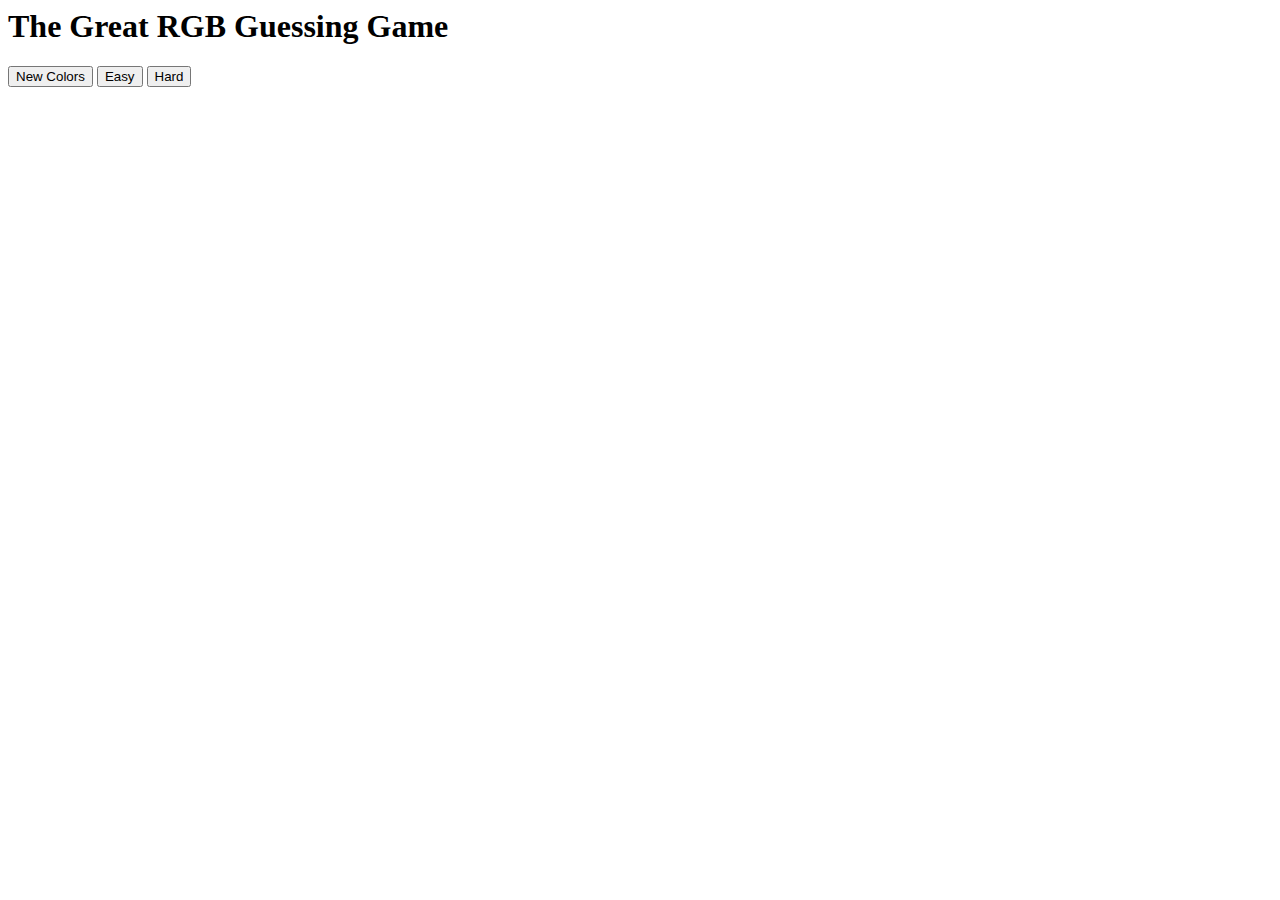
==== Color Guesser/index.html @ 83e06589 "first commit" ====
<html>
<head>
	<title>Color Game</title>
	<link rel="stylesheet" type="text/css" href="style.css">
	<link href='https://fonts.googleapis.com/css?family=Raleway:300' rel='stylesheet' type='text/css'>	

</head>
<body>
	<h1>The Great <span id="color-display">RGB</span> Guessing Game</h1>
	<div id ="stripe">
		<button id="reset">New Colors</button>
		<span id="message"></span>
		<button class="mode">Easy</button>
		<button class="mode selected">Hard</button>
	</div>
	<div id="container">
		<div class="square"></div>
		<div class="square"></div>
		<div class="square"></div>
		<div class="square"></div>
		<div class="square"></div>
		<div class="square"></div>
	</div>

	<script type="text/javascript" src="script.js"></script>
<!-- 	<script type="text/javascript" src="colorGame.js"></script>
 --></body>
</html>
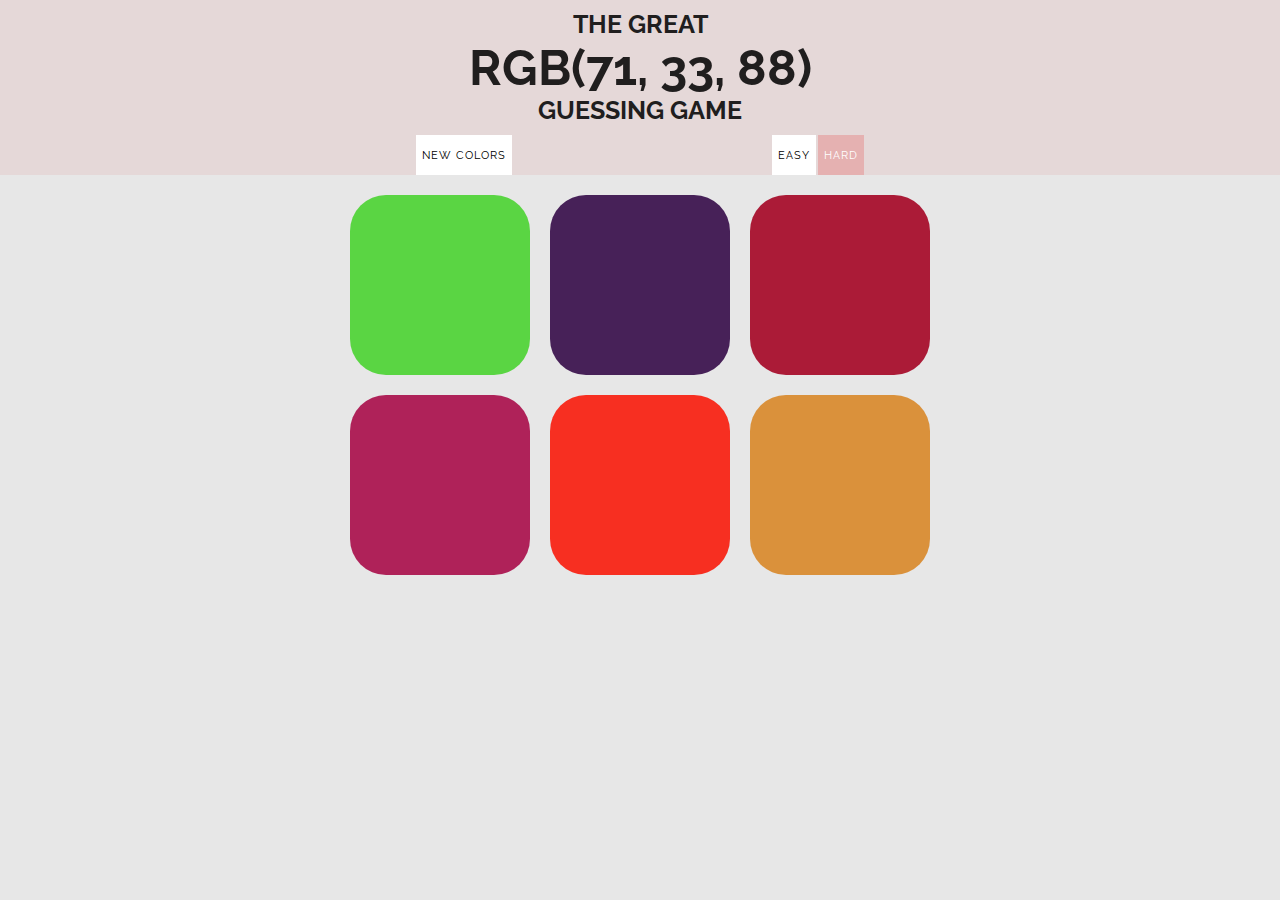
==== commit 4d2ab942: "committing various changes to scripts / css" ====
--- a/Color Guesser/index.html
+++ b/Color Guesser/index.html
@@ -1,7 +1,7 @@
 <html>
 <head>
 	<title>Color Game</title>
-	<link rel="stylesheet" type="text/css" href="style.css">
+	<link rel="stylesheet" type="text/css" href="./colorguess.css">
 	<link href='https://fonts.googleapis.com/css?family=Raleway:300' rel='stylesheet' type='text/css'>	
 
 </head>
@@ -22,7 +22,7 @@
 		<div class="square"></div>
 	</div>
 
-	<script type="text/javascript" src="script.js"></script>
+	<script type="text/javascript" src="./app.js"></script>
 <!-- 	<script type="text/javascript" src="colorGame.js"></script>
  --></body>
 </html>--- a/Color Guesser/colorguess.css
+++ b/Color Guesser/colorguess.css
@@ -0,0 +1,83 @@
+body {
+    background-color: #e7e7e7;
+    font-family: "Raleway", Sans-serif;
+    font-size: 7px;
+    margin: 0;
+  }
+
+  #container {
+    max-width: 600px;
+    margin: 0 auto;
+    padding-top: 10px;
+  }
+
+  .square {
+    width: 30%;
+    background-color: purple;
+    padding-bottom: 30%;
+    float: left;
+    margin: 1.66%;
+    transition: background 0.5s;
+  }
+
+  h1 {
+    color: rgb(32, 30, 30);
+    background-color: #e5d8d8;
+    font-size: 3.5em;
+    text-align: center;
+    text-transform: uppercase;
+    margin: 0;
+    padding: 10px 0;
+  }
+
+  #color-display {
+    display: block;
+    font-size: 2em;
+  }
+
+  #stripe {
+    background: #e5d8d8;
+    height: 40px;
+    text-align: center;
+    color: black;
+  }
+
+  #message {
+    text-transform: uppercase;
+    color: #e5d8d8;
+    font-size: 0.5 em;
+    display: inline-block;
+    width: 20%;
+  }
+
+  button {
+    outline: none;
+    color: #000000;
+    cursor: pointer;
+    font-family: "Raleway", Sans-serif;
+    text-transform: uppercase;
+    font-size: 1.5em;
+    background-color: white;
+    height: 100%;
+    letter-spacing: 1px;
+    transition: all 0.3s;
+  }
+
+  button:hover {
+    background-color: #e5b1b1;
+    color: white;
+  }
+
+  .selected {
+    background-color: #e5b1b1;
+    color: white;
+  }
+
+  .square {
+    border-radius: 20%;
+    cursor: pointer;
+  }
+
+  * {
+    border: 0px solid red;
+  }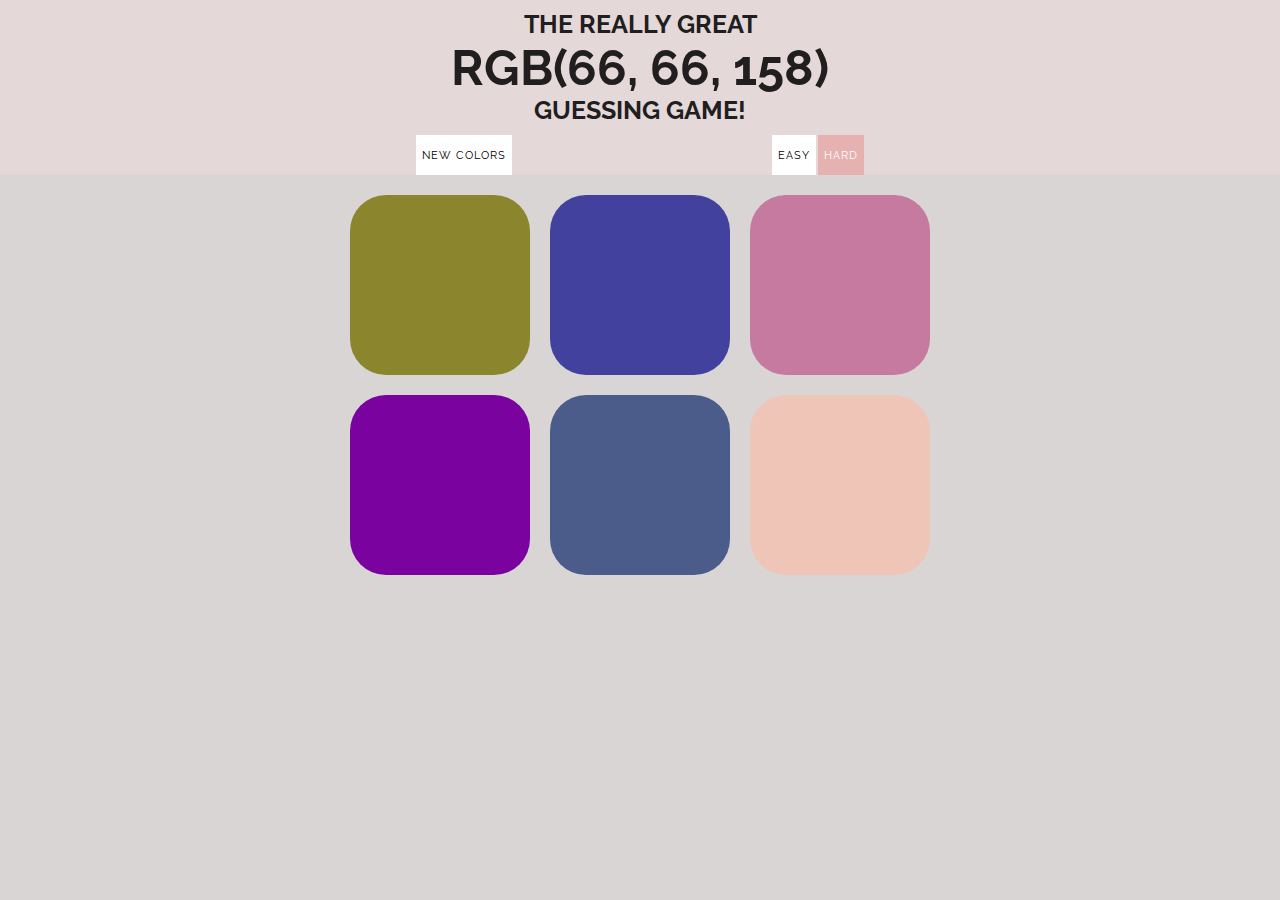
==== commit f3d60e84: "color game script/html and CSS completed." ====
--- a/Color Guesser/index.html
+++ b/Color Guesser/index.html
@@ -6,13 +6,17 @@
 
 </head>
 <body>
-	<h1>The Great <span id="color-display">RGB</span> Guessing Game</h1>
+	<h1>The Really Great <span id="color-display">RGB</span> Guessing Game!</h1>
+	
+	
 	<div id ="stripe">
 		<button id="reset">New Colors</button>
 		<span id="message"></span>
 		<button class="mode">Easy</button>
 		<button class="mode selected">Hard</button>
 	</div>
+	
+
 	<div id="container">
 		<div class="square"></div>
 		<div class="square"></div>
@@ -23,6 +27,6 @@
 	</div>
 
 	<script type="text/javascript" src="./app.js"></script>
-<!-- 	<script type="text/javascript" src="colorGame.js"></script>
- --></body>
+
+</body>
 </html>--- a/Color Guesser/colorguess.css
+++ b/Color Guesser/colorguess.css
@@ -1,5 +1,5 @@
 body {
-    background-color: #e7e7e7;
+    background-color: #d9d5d5;
     font-family: "Raleway", Sans-serif;
     font-size: 7px;
     margin: 0;
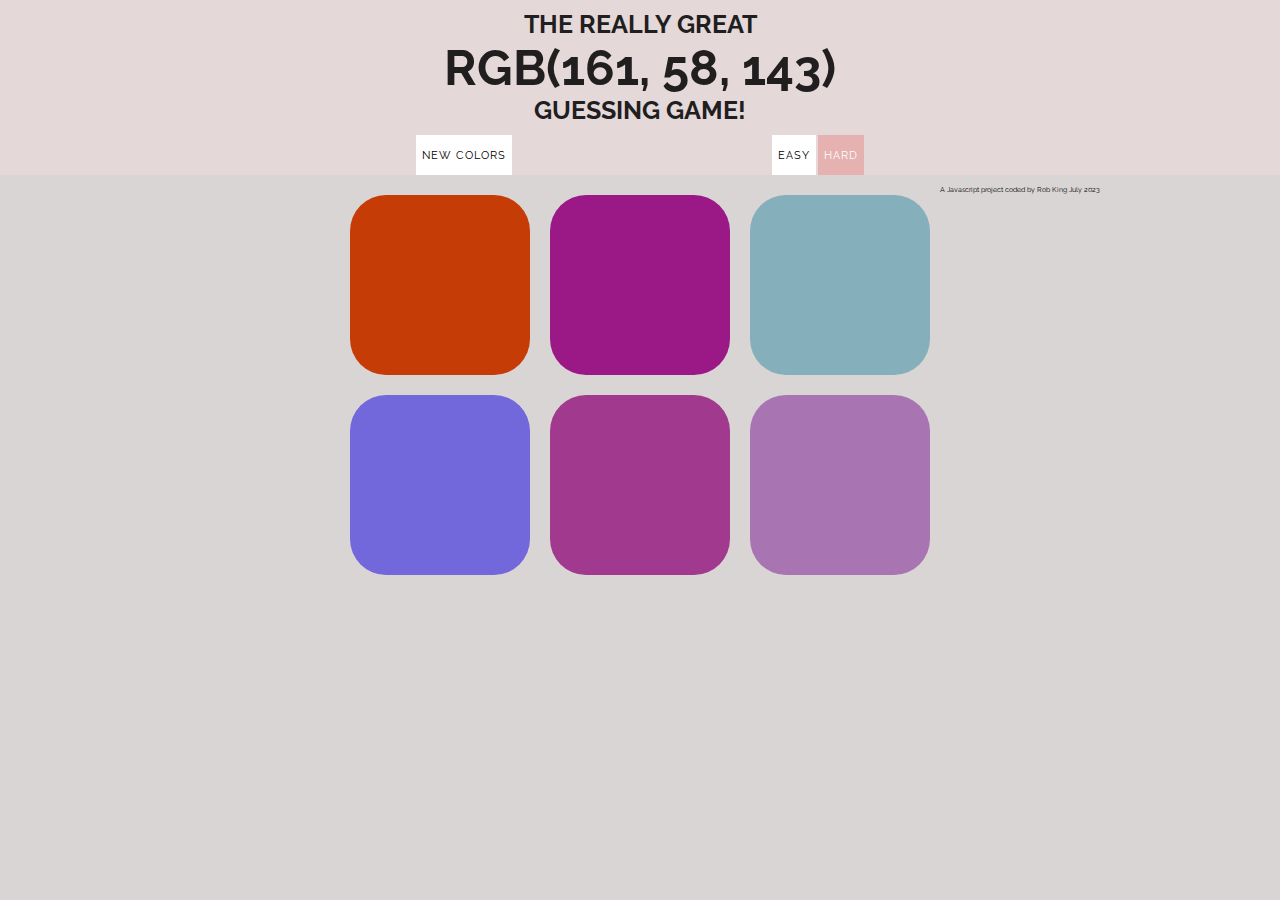
==== commit 452efd5f: "final commit for Wednesday" ====
--- a/Color Guesser/index.html
+++ b/Color Guesser/index.html
@@ -11,7 +11,7 @@
 	
 	<div id ="stripe">
 		<button id="reset">New Colors</button>
-		<span id="message"></span>
+		<span id="message">Test</span>
 		<button class="mode">Easy</button>
 		<button class="mode selected">Hard</button>
 	</div>
@@ -29,4 +29,5 @@
 	<script type="text/javascript" src="./app.js"></script>
 
 </body>
+<footer>A Javascript project coded by Rob King July 2023</footer>
 </html>--- a/Color Guesser/colorguess.css
+++ b/Color Guesser/colorguess.css
@@ -4,6 +4,7 @@
     font-size: 7px;
     margin: 0;
   }
+
 
   #container {
     max-width: 600px;
@@ -33,6 +34,7 @@
   #color-display {
     display: block;
     font-size: 2em;
+    color: red green blue;
   }
 
   #stripe {
@@ -44,8 +46,8 @@
 
   #message {
     text-transform: uppercase;
-    color: #e5d8d8;
-    font-size: 0.5 em;
+    color: #fb0000;
+    font-size: 2em;
     display: inline-block;
     width: 20%;
   }
